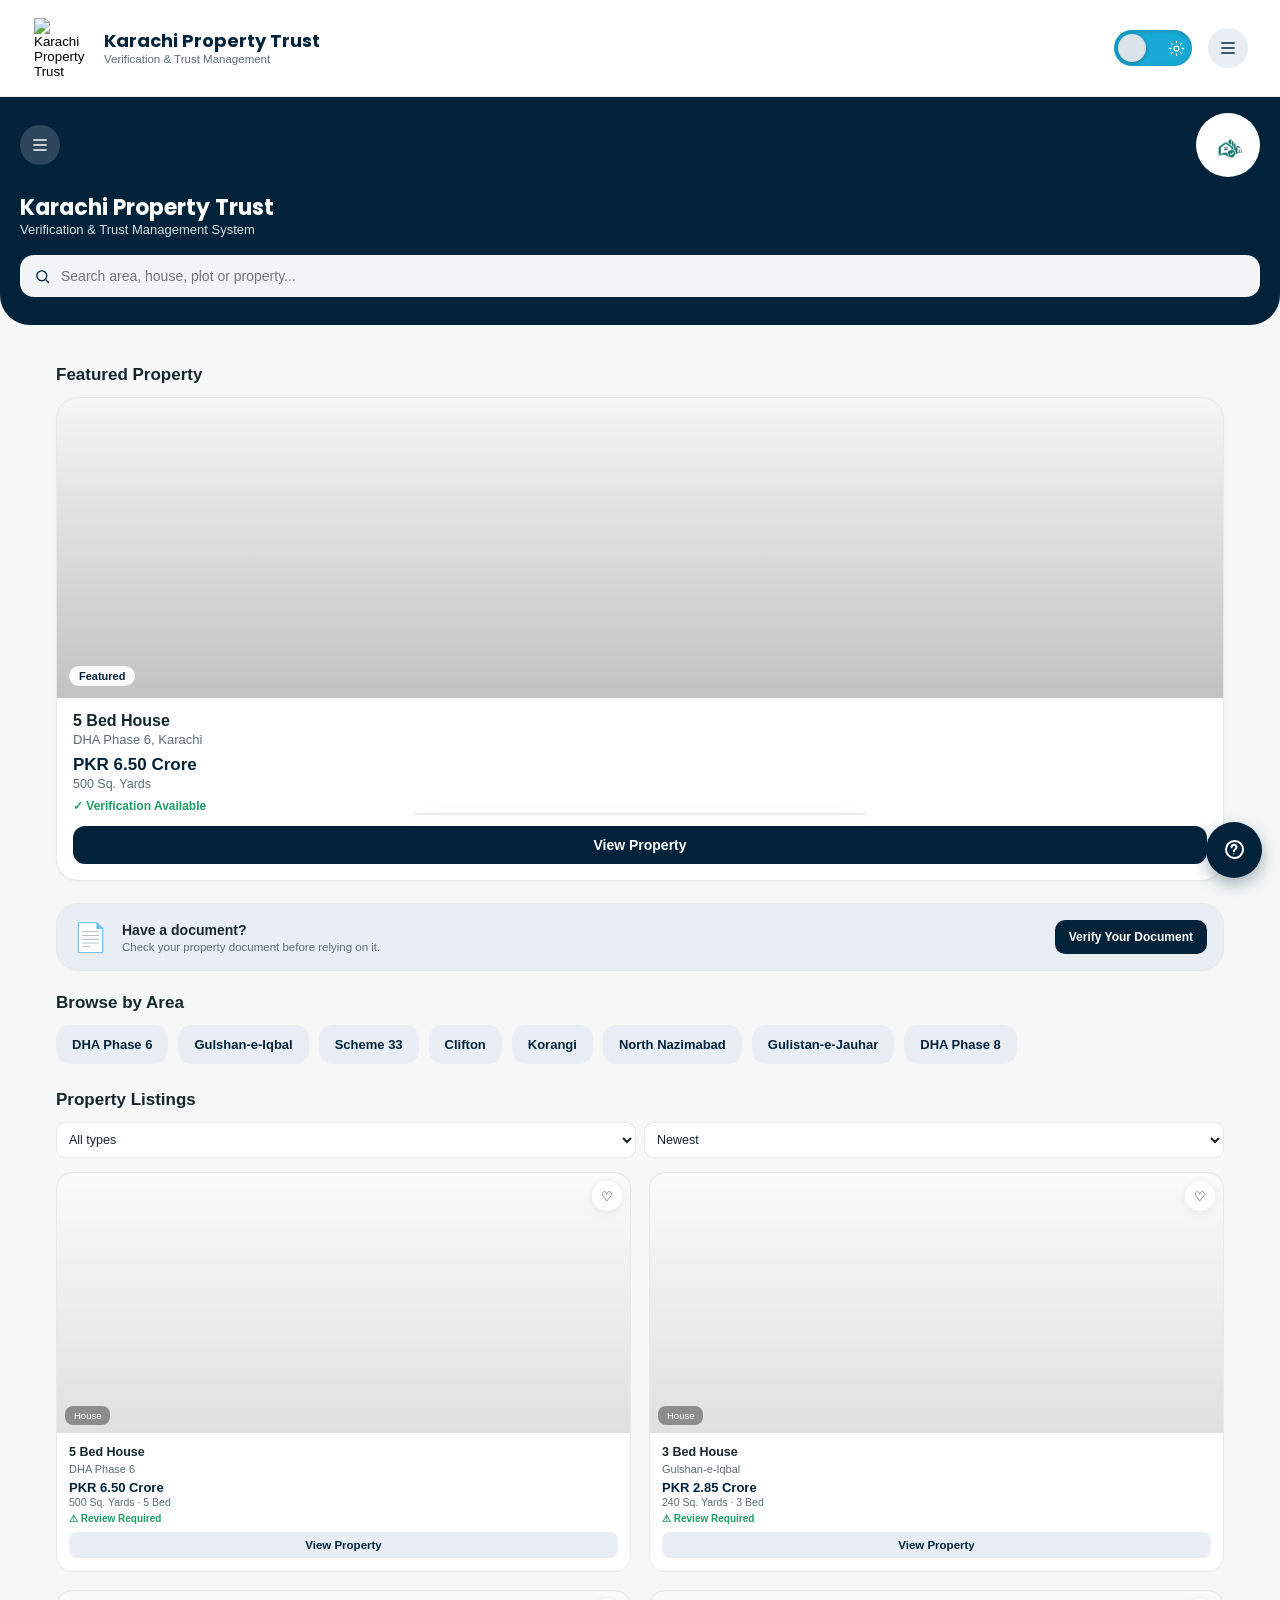
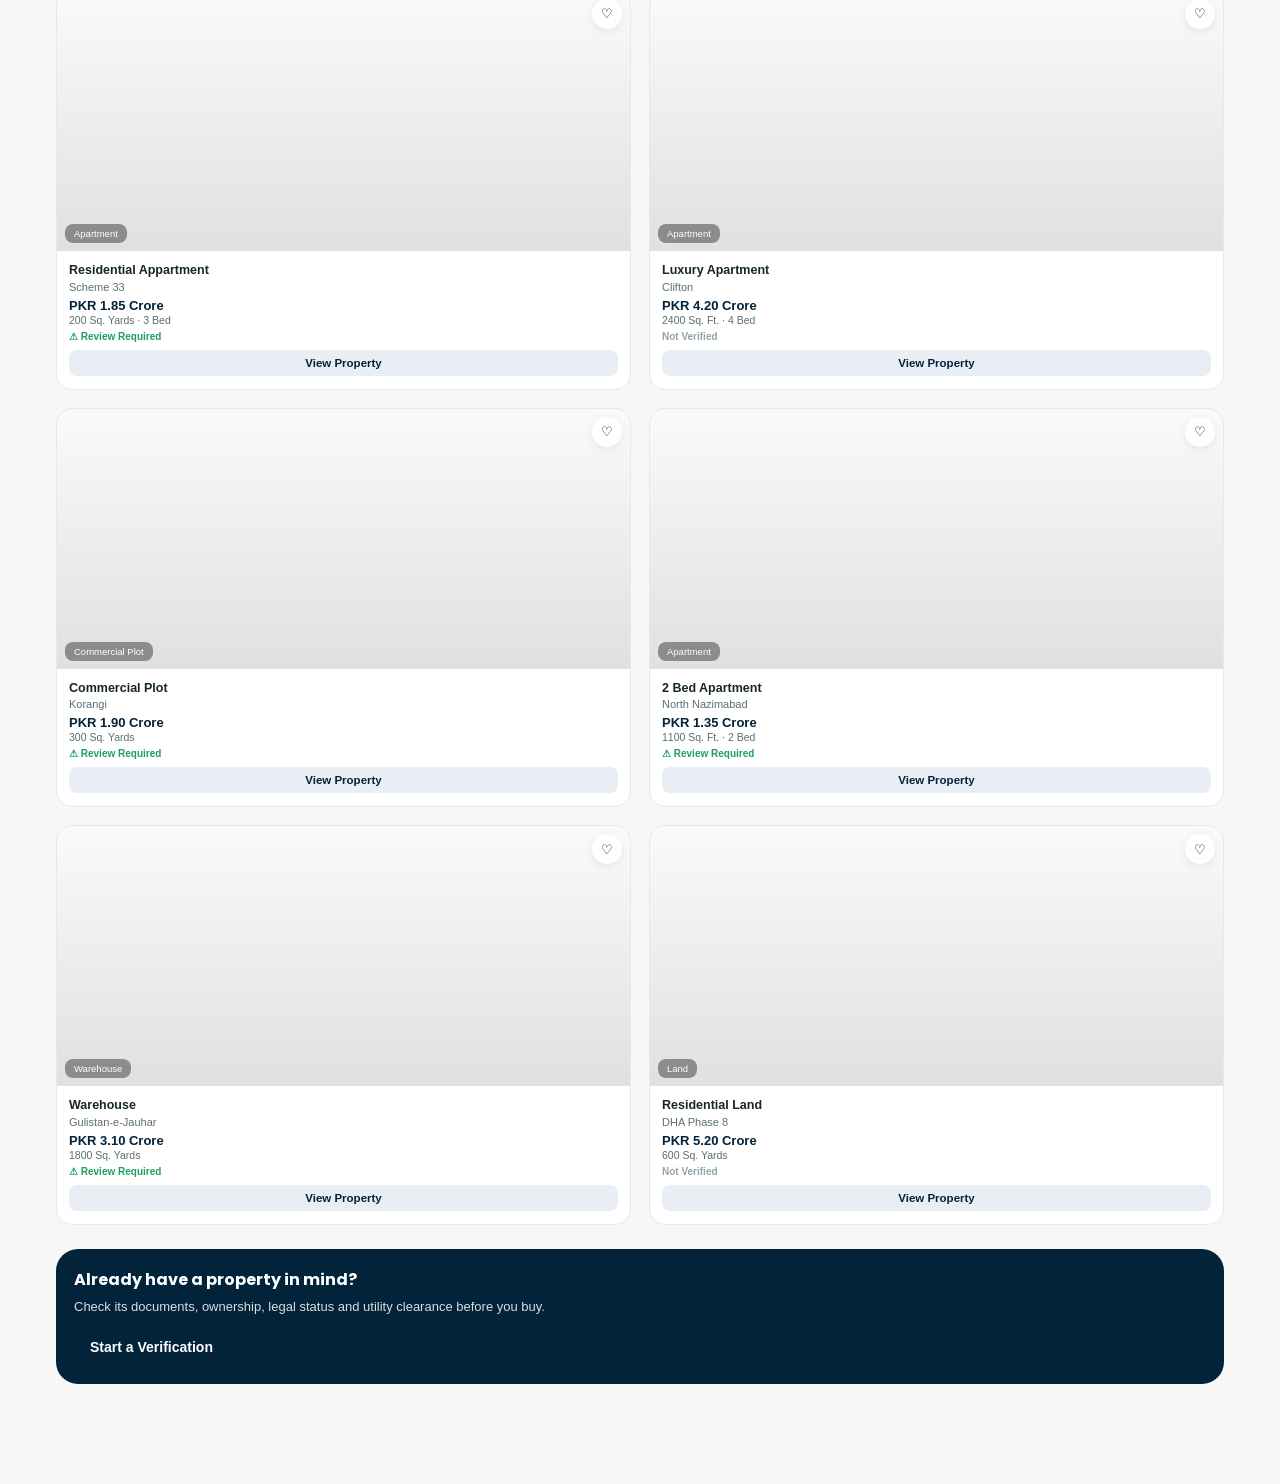
==== index.html @ 2881d8ea "fixed files" ====
<!DOCTYPE html>
<html lang="en">
<head>
<meta charset="UTF-8">
<meta name="viewport" content="width=device-width, initial-scale=1, viewport-fit=cover">
<title>Karachi Property Trust</title>
<link rel="preconnect" href="https://fonts.googleapis.com">
<link rel="preconnect" href="https://fonts.gstatic.com" crossorigin>
<link href="https://fonts.googleapis.com/css2?family=Poppins:wght@600;700;800&display=swap" rel="stylesheet">
<script>
  try {
    document.documentElement.dataset.theme = localStorage.getItem('kpt-theme') === 'dark' ? 'dark' : 'light';
  } catch (error) {
    document.documentElement.dataset.theme = 'light';
  }
</script>
<link rel="stylesheet" href="css/styles.css">
</head>
<body>
<nav class="topnav" id="topnav">
  <div class="topnav-inner">
    <button class="topnav-brand brand-logo-animated" onclick="nav('home')" aria-label="Karachi Property Trust home">
      <img class="topnav-icon" src="assets/logo-icon-trim.png" alt="Karachi Property Trust">
      <span class="topnav-text">
        <span class="topnav-name">Karachi Property Trust</span>
        <span class="topnav-tag">Verification &amp; Trust Management</span>
      </span>
    </button>
    <button class="theme-toggle" id="themeToggle" type="button" role="switch" aria-checked="false" aria-label="Switch to dark theme" title="Switch to dark theme" onclick="toggleTheme()">
      <span class="theme-toggle-track" aria-hidden="true">
        <svg class="theme-toggle-icon moon" viewBox="0 0 24 24"><path d="M20.3 15.1A8.5 8.5 0 0 1 8.9 3.7 8.6 8.6 0 1 0 20.3 15.1Z"/><path d="M16.8 3.2v2.2M15.7 4.3h2.2M20.3 7v1.6M19.5 7.8h1.6"/></svg>
        <svg class="theme-toggle-icon sun" viewBox="0 0 24 24"><circle cx="12" cy="12" r="3.5"/><path d="M12 2v2M12 20v2M4.93 4.93l1.42 1.42m11.3 11.3 1.42 1.42M2 12h2m16 0h2M4.93 19.07l1.42-1.42m11.3-11.3 1.42-1.42"/></svg>
        <span class="theme-toggle-thumb"></span>
      </span>
    </button>
    <button class="topnav-menu" onclick="openDrawer()" aria-label="Open menu">
      <svg width="20" height="20" viewBox="0 0 24 24" fill="none" stroke="currentColor" stroke-width="2"><path d="M4 6h16M4 12h16M4 18h16"/></svg>
    </button>
  </div>
</nav>
<div class="wrap" id="app"></div>

<div class="overlay-bg" id="overlayBg"></div>
<div class="drawer" id="drawer">
  <div class="drawer-head">
    <div class="drawer-head-row">
      <div>
        <div class="dname">Karachi Property Trust</div>
        <div class="dsub">Verification &amp; Trust Management</div>
      </div>
      <div class="drawer-logo" id="drawerLogo"><img src="assets/logo-icon-trim.png" alt="Karachi Property Trust"></div>
    </div>
  </div>
  <div class="drawer-nav" id="drawerNav"></div>
  <div class="drawer-foot">
    <button class="drawer-mission" onclick="openChat();closeDrawer();">💡 Learn how verification works</button>
  </div>
</div>

<button class="chat-fab" id="chatFab" onclick="openChat()" aria-label="Property Assistance">
  <svg width="24" height="24" viewBox="0 0 24 24" fill="none" stroke="currentColor" stroke-width="2" stroke-linecap="round" stroke-linejoin="round"><path d="M21 11.5a8.38 8.38 0 0 1-9 8.4A8.5 8.5 0 1 1 21 11.5Z"/><path d="M9.6 9.2a2.4 2.4 0 1 1 3.5 2.1c-.8.4-1.3 1-1.3 1.9"/><circle cx="11.8" cy="15.8" r=".6" fill="currentColor" stroke="none"/></svg>
</button>
<div class="chat-panel" id="chatPanel">
  <div class="chat-head">
    <div><h3>Property Assistance</h3><span>Ask about Karachi property prices, areas, and listings.</span></div>
    <button class="icon-btn" style="background:var(--teal-100);color:var(--teal-700)" onclick="closeChat()" aria-label="Close chat">✕</button>
  </div>
  <div class="chat-body" id="chatBody"></div>
</div>

<div class="promo" id="promo"></div>

<script src="https://cdn.jsdelivr.net/npm/tesseract.js@5/dist/tesseract.min.js"></script>
<script src="https://cdn.jsdelivr.net/npm/pdfjs-dist@3.11.174/build/pdf.min.js"></script>
<script src="js/extraction.js"></script>
<script src="js/owner_verification.js"></script>
<script src="js/app.js"></script>
</body>
</html>
---- css/styles.css ----
@property --brand-start{syntax:"<color>";inherits:true;initial-value:#03233b;}
@property --brand-end{syntax:"<color>";inherits:true;initial-value:#03233b;}
:root{
  --teal-900:#03233B; --teal-700:#03233B; --teal-600:#03233B; --teal-500:#03233B; --teal-100:#E8EEF3;
  --bg:#F5F8F7; --surface:#FFFFFF; --line:#E4EAE8; --text:#16262A; --sub:#5C6E70;
  --brand-text:#03233B; --brand-start:#03233b; --brand-end:#03233b; --accent-shadow:rgba(3,35,59,.35);
  --ok:#1F9D63; --warn:#D98E2B; --bad:#C24B3E; --mute:#94A3AC;
  --r-lg:22px; --r-md:16px; --r-sm:10px;
  color-scheme: light;
  transition:--brand-start .6s cubic-bezier(.22,1,.36,1),--brand-end .6s cubic-bezier(.22,1,.36,1);
}
:root[data-theme="dark"]{
  --bg:#0E1716; --surface:#16211F; --line:#26332F; --text:#EAF2EF; --sub:#9FB0AC;
  --teal-900:#0F2A3D; --teal-700:#12796B; --teal-600:#178A78; --teal-500:#1E9A82; --teal-100:#193531;
  --brand-text:#EAF2EF; --brand-start:var(--teal-700); --brand-end:var(--teal-500);
  --accent-shadow:rgba(18,121,107,.4);
  color-scheme: dark;
}
*{box-sizing:border-box;transition:background-color .6s cubic-bezier(.22,1,.36,1),color .6s cubic-bezier(.22,1,.36,1),border-color .6s cubic-bezier(.22,1,.36,1);}
html,body{margin:0;padding:0;}
html{scroll-padding-top:env(safe-area-inset-top,0px);}
body{
  background:var(--bg); color:var(--text);
  font-family:-apple-system,BlinkMacSystemFont,"Segoe UI",Roboto,Helvetica,Arial,sans-serif;
  padding-top:env(safe-area-inset-top,0px); padding-bottom:env(safe-area-inset-bottom,0px);
  min-height:100%;
}
h1,h2,h3,.brand{font-family:'Poppins',-apple-system,sans-serif;}
button{font-family:inherit; cursor:pointer;}
img,svg{max-width:100%;}
a{color:inherit;}
.wrap{max-width:1320px; margin:0 auto; position:relative; min-height:100vh; background:var(--bg);}

/* TOP NAVBAR */
.topnav{position:sticky;top:0;z-index:60;background:var(--surface);border-bottom:1px solid var(--line);}
.topnav-inner{max-width:1320px;margin:0 auto;padding:10px 16px;display:flex;align-items:center;gap:16px;}
.topnav-brand{display:flex;align-items:center;gap:10px;background:none;border:none;padding:6px 2px;cursor:pointer;text-align:left;}
.topnav-icon{width:44px;height:44px;object-fit:contain;flex-shrink:0;display:block;}
.topnav-text{display:flex;flex-direction:column;line-height:1.25;}
.topnav-name{font-family:'Poppins',-apple-system,sans-serif;font-weight:700;font-size:15px;color:var(--brand-text);}
.topnav-tag{font-size:10.5px;color:var(--sub);}
.topnav-inner>.theme-toggle{display:flex;margin-left:auto;padding:0;align-items:center;justify-content:center;background:transparent;border:0;flex-shrink:0;}
.topnav-inner>.theme-toggle:hover{background:transparent;color:var(--text);}
.theme-toggle-track{position:relative;display:block;width:78px;height:36px;border-radius:999px;background:#19a9d5;box-shadow:inset 0 1px 4px rgba(0,0,0,.2);transition:background .6s cubic-bezier(.22,1,.36,1);}
.theme-toggle-icon{position:absolute;width:17px;height:17px;top:9.5px;fill:none;stroke:#fff;stroke-width:1.8;stroke-linecap:round;stroke-linejoin:round;}
.theme-toggle-icon.moon{left:8px;}
.theme-toggle-icon.sun{right:7px;stroke:#fff4cf;}
.theme-toggle-thumb{position:absolute;left:4px;top:4px;width:28px;height:28px;border-radius:50%;background:#d9e2e8;box-shadow:0 1px 4px rgba(0,0,0,.3);transition:transform .6s cubic-bezier(.22,1,.36,1),background .6s cubic-bezier(.22,1,.36,1);}
:root[data-theme="dark"] .theme-toggle-track{background:#05070b;}
:root[data-theme="dark"] .theme-toggle-thumb{background:#aeb6bf;transform:translateX(42px);}
.theme-toggle:focus-visible{outline:2px solid var(--teal-700);outline-offset:3px;border-radius:999px;}
.topnav-menu{width:40px;height:40px;border-radius:50%;background:var(--teal-100);color:var(--teal-700);border:none;display:flex;align-items:center;justify-content:center;margin-left:0;flex-shrink:0;}

/* Logo entrance + hover micro-interaction */
.brand-logo-animated{animation:logoEntrance .6s cubic-bezier(0.16,1,0.3,1) both;transition:transform .35s cubic-bezier(0.16,1,0.3,1);transform-origin:center;}
.brand-logo-animated:hover{transform:translateY(-1px) scale(1.02);}
.brand-logo-animated .topnav-icon{transition:filter .35s cubic-bezier(0.16,1,0.3,1);}
.brand-logo-animated:hover .topnav-icon{filter:drop-shadow(0 2px 6px rgba(13,124,102,.22)) drop-shadow(0 6px 14px rgba(13,124,102,.14));}
@keyframes logoEntrance{from{opacity:0;transform:translateY(6px) scale(.98);}to{opacity:1;transform:translateY(0) scale(1);}}
@media (prefers-reduced-motion: reduce){
  *,*::before,*::after{transition-duration:.01ms!important;}
  .brand-logo-animated{animation:none;transition:none;}
  .brand-logo-animated:hover{transform:none;}
  .brand-logo-animated:hover .topnav-icon{filter:none;}
}

@media (min-width:640px){
  .topnav-icon{width:52px;height:52px;}
  .topnav-name{font-size:16.5px;}
  .topnav-tag{font-size:11px;}
}
@media (min-width:1024px){
  .topnav-inner{padding:12px 32px;}
  .topnav-icon{width:60px;height:60px;}
  .topnav-name{font-size:18px;}
  .topnav-tag{font-size:11.5px;}
  .grid{grid-template-columns:repeat(4,1fr);}
}
@media (min-width:1024px){
  .topnav-inner>.theme-toggle{margin-left:auto;}
}
@media (max-width:480px){
  .topnav-inner{gap:8px;padding-right:12px;padding-left:12px;}
  .topnav-brand{min-width:0;gap:6px;}
  .topnav-text{min-width:0;}
  .topnav-name,.topnav-tag{overflow:hidden;text-overflow:ellipsis;white-space:nowrap;}
  .theme-toggle-track{width:62px;height:32px;}
  .theme-toggle-icon{width:15px;height:15px;top:8.5px;}
  .theme-toggle-icon.moon{left:7px;}
  .theme-toggle-icon.sun{right:6px;}
  .theme-toggle-thumb{width:24px;height:24px;top:4px;left:4px;}
  :root[data-theme="dark"] .theme-toggle-thumb{transform:translateX(30px);}
}
@media (max-width:360px){
  .topnav-inner{gap:6px;padding-right:8px;padding-left:8px;}
  .topnav-brand{gap:4px;}
  .topnav-icon{width:38px;height:38px;}
  .topnav-tag{display:none;}
  .theme-toggle-track{width:54px;height:30px;}
  .theme-toggle-thumb{width:22px;height:22px;}
  :root[data-theme="dark"] .theme-toggle-thumb{transform:translateX(24px);}
  .topnav-menu{width:36px;height:36px;}
}
@media (min-width:640px) and (max-width:1023.98px){
  .grid{grid-template-columns:repeat(3,1fr);}
}

/* HEADER */
.header{
  background:linear-gradient(135deg,var(--brand-start),var(--brand-end));
  color:#fff; padding:16px 20px 28px; border-radius:0 0 30px 30px;
  padding-top:calc(16px + env(safe-area-inset-top,0px));
}
.header-top{display:flex; align-items:center; justify-content:space-between;}
.icon-btn{width:40px;height:40px;border-radius:50%;background:rgba(255,255,255,.16);border:none;display:flex;align-items:center;justify-content:center;color:#fff;}
.logo-badge{width:64px;height:64px;border-radius:50%;background:#fff;display:flex;align-items:center;justify-content:center;overflow:hidden;padding:6px;flex-shrink:0;}
.logo-badge img{width:100%;height:100%;object-fit:contain;}
.brand-block{margin-top:18px;}
.brand{font-size:22px;font-weight:700;line-height:1.15;}
.tagline{opacity:.85;font-size:13px;margin-top:2px;}
.search-bar{margin-top:18px;background:rgba(255,255,255,.95);border-radius:14px;display:flex;align-items:center;gap:8px;padding:12px 14px;}
.search-bar input{border:none;outline:none;background:transparent;flex:1;font-size:14px;color:var(--teal-900);}
.search-bar svg{color:var(--teal-700);flex-shrink:0;}

/* MAIN */
main{padding:18px 16px 100px;max-width:1200px;margin:0 auto;}
.section-title{font-size:17px;font-weight:700;margin:22px 0 12px;color:var(--text);}
.section-sub{font-size:12.5px;color:var(--sub);margin-top:-8px;margin-bottom:12px;}

/* Owner Verification System */
.owner-verification{max-width:1040px;}
.owner-lookup-panel,.owner-panel{background:var(--surface);border:1px solid var(--line);border-radius:12px;padding:16px;margin-bottom:12px;}
.owner-lookup-heading h2,.owner-panel-heading h2{font-size:15px;margin:0;color:var(--text);}
.owner-lookup-heading p{font-size:12px;color:var(--sub);margin:4px 0 0;}
.owner-lookup-form{display:grid;grid-template-columns:minmax(0,1fr) auto;gap:10px;align-items:end;margin-top:14px;}
.owner-lookup-form label,.owner-forecast-input label{display:block;font-size:12px;font-weight:700;color:var(--text);margin-bottom:5px;}
.owner-lookup-form input,.owner-forecast-input input{width:100%;min-height:42px;border:1px solid var(--line);border-radius:8px;padding:9px 11px;background:var(--bg);color:var(--text);font:inherit;}
.owner-lookup-form input:focus,.owner-forecast-input input:focus{outline:2px solid var(--teal-700);outline-offset:1px;}
.owner-lookup-form button:disabled{opacity:.55;cursor:wait;}
.owner-dataset-summary{margin-top:12px;font-size:12px;color:var(--sub);}
.owner-data-loaded{line-height:1.5;}
.owner-source-list{display:flex;flex-wrap:wrap;gap:6px;margin-top:8px;}
.owner-source-list span{padding:4px 8px;border-radius:6px;background:var(--teal-100);color:var(--teal-700);font-size:10.5px;}
.owner-source-list strong{margin-left:4px;}
.owner-data-error,.owner-lookup-error{padding:11px 12px;border:1px solid var(--bad);border-radius:8px;color:var(--bad);font-size:12.5px;margin-top:12px;}
.owner-results{display:grid;grid-template-columns:repeat(2,minmax(0,1fr));gap:12px;margin-top:14px;}
.owner-panel{margin:0;min-width:0;}
.owner-panel-heading{display:flex;justify-content:space-between;align-items:center;gap:10px;margin-bottom:13px;}
.owner-panel-heading>span{font-size:11px;color:var(--sub);overflow-wrap:anywhere;text-align:right;}
.owner-data-grid,.owner-status-grid{display:grid;grid-template-columns:repeat(2,minmax(0,1fr));gap:13px 16px;margin:0;}
.owner-data-field{min-width:0;}
.owner-data-field dt{font-size:10.5px;color:var(--sub);margin-bottom:3px;}
.owner-data-field dd{font-size:12.5px;font-weight:650;color:var(--text);margin:0;overflow-wrap:anywhere;}
.owner-forecast-panel{grid-column:1/-1;}
.owner-forecast-input{max-width:260px;}
.owner-forecast-output{min-height:68px;margin-top:12px;padding:12px;border-radius:8px;background:var(--bg);border:1px solid var(--line);}
.owner-forecast-value{font-size:23px;font-weight:800;color:var(--teal-700);}
.owner-forecast-range,.owner-forecast-meta,.owner-forecast-empty,.owner-forecast-error{font-size:12px;line-height:1.5;color:var(--sub);}
.owner-forecast-meta{margin-top:5px;}
.owner-forecast-error{color:var(--bad);}
.owner-disclaimer{font-size:11px;line-height:1.5;color:var(--sub);margin:12px 0 0;}
.owner-page-disclaimer{margin:12px 2px 0;}
@media(max-width:700px){
  .owner-results{grid-template-columns:1fr;}
  .owner-forecast-panel{grid-column:auto;}
}
@media(max-width:480px){
  .owner-lookup-form{grid-template-columns:1fr;}
  .owner-lookup-form button{width:100%;}
  .owner-data-grid,.owner-status-grid{grid-template-columns:1fr 1fr;gap:12px;}
}

/* Featured */
.featured{background:var(--surface);border:1px solid var(--line);border-radius:var(--r-lg);overflow:hidden;box-shadow:0 1px 2px rgba(0,0,0,.04);}
.fplaceholder{height:300px;background:linear-gradient(135deg,var(--brand-start),var(--brand-end));position:relative;display:flex;align-items:flex-end;padding:12px;}
.fplaceholder .tag{background:rgba(255,255,255,.92);color:var(--teal-700);font-size:11px;font-weight:700;padding:4px 10px;border-radius:20px;}
.featured-body{padding:14px 16px 16px;}
.ftitle{font-weight:700;font-size:16px;}
.floc{color:var(--sub);font-size:13px;margin-top:2px;}
.fprice{font-weight:700;color:var(--teal-700);font-size:17px;margin-top:8px;}
.fmeta{font-size:12.5px;color:var(--sub);margin-top:2px;}
.verif-pill{display:inline-flex;align-items:center;gap:5px;color:var(--ok);font-size:12px;font-weight:600;margin-top:8px;}
.btn{border:none ;border-radius:12px;padding:11px 16px;font-size:14px;font-weight:600;}
.btn-primary{background:var(--teal-700);color:#fff;}
.btn-outline{background:transparent;border:1.5px solid var(--teal-700);color:var(--teal-700);}
.btn-block{width:100%;display:block;text-align:center;margin-top:12px;}

/* Areas */
.areas{display:flex;gap:10px;overflow-x:auto;padding-bottom:4px;-webkit-overflow-scrolling:touch;}
.areas::-webkit-scrollbar{display:none;}
.area-chip{flex-shrink:0;background:var(--teal-100);color:var(--teal-700);border:none;border-radius:14px;padding:12px 16px;font-size:13px;font-weight:600;white-space:nowrap;}
.area-chip.active{background:var(--teal-700);color:#fff;}

/* filters row */
.filters-row{display:flex;gap:8px;margin-bottom:14px;}
.filters-row select{flex:1;border:1px solid var(--line);background:var(--surface);color:var(--text);border-radius:10px;padding:9px 8px;font-size:12.5px;}

/* Property card grid */
.grid{display:grid;grid-template-columns:repeat(2,minmax(0,1fr));gap:18px;max-width:1200px;margin:0 auto;}
.pcard{background:var(--surface);border:1px solid var(--line);border-radius:var(--r-md);overflow:hidden;}
.pcard .thumb{height:260px;background:linear-gradient(135deg,var(--brand-start),var(--brand-end));position:relative;background-size:cover;background-position:center center;background-repeat:no-repeat;}
.pcard .thumb .fav{position:absolute;top:8px;right:8px;width:30px;height:30px;border-radius:50%;background:rgba(255,255,255,.88);display:flex;align-items:center;justify-content:center;border:none;box-shadow:0 2px 8px rgba(0,0,0,.08);}
.pcard .thumb .type-tag{position:absolute;bottom:8px;left:8px;background:rgba(0,0,0,.38);color:#fff;font-size:9.5px;padding:4px 9px;border-radius:8px;}
.pcard .body{padding:12px 12px 13px;}
.pcard .title{font-size:12.5px;font-weight:700;line-height:1.25;}
.pcard .loc{font-size:11px;color:var(--sub);margin-top:2px;}
.pcard .price{font-size:13px;font-weight:700;color:var(--teal-700);margin-top:5px;}
.pcard .size{font-size:10.5px;color:var(--sub);margin-top:1px;}
.pcard .vrow{display:flex;align-items:center;gap:3px;font-size:10px;color:var(--ok);font-weight:600;margin-top:5px;}
.pcard .vrow.mute{color:var(--mute);}
.pcard button.viewbtn{margin-top:8px;width:100%;background:var(--teal-100);color:var(--teal-700);border:none;border-radius:8px;padding:7px;font-size:11.5px;font-weight:700;}

@media (max-width: 900px){
  .pcard .thumb{height:220px;}
}

@media (max-width: 640px){
  .grid{grid-template-columns:1fr;}
  .pcard .thumb{height:180px;}
}

/* CTA banner */
.cta{background:var(--teal-900);color:#fff;border-radius:var(--r-lg);padding:18px;margin-top:24px;}
.cta h3{margin:0 0 6px;font-size:16px;}
.cta p{margin:0 0 12px;font-size:13px;opacity:.85;line-height:1.4;}
.cta .btn-primary{background:var(--teal-500);}

/* Empty */
.empty{text-align:center;padding:30px 10px;color:var(--sub);font-size:13.5px;}

/* Drawer */
.overlay-bg{position:fixed;inset:0;background:rgba(6,20,18,.45);opacity:0;pointer-events:none;transition:opacity .2s;z-index:40;}
.overlay-bg.show{opacity:1;pointer-events:auto;}
.drawer{position:fixed;top:0;left:0;bottom:0;width:78%;max-width:300px;background:var(--surface);z-index:50;transform:translateX(-105%);transition:transform .25s ease;display:flex;flex-direction:column;}
.drawer.open{transform:translateX(0);}
.drawer-head{background:linear-gradient(135deg,var(--brand-start),var(--brand-end));color:#fff;padding:calc(22px + env(safe-area-inset-top,0px)) 20px 22px;border-radius:0 0 26px 0;}
.drawer-head-row{display:flex;align-items:flex-start;justify-content:space-between;gap:10px;}
.drawer-logo{width:64px;height:64px;border-radius:50%;background:#fff;display:flex;align-items:center;justify-content:center;padding:7px;flex-shrink:0;}
.drawer-logo img{width:100%;height:100%;object-fit:contain;}
.drawer-head .dname{font-weight:700;font-size:18px;}
.drawer-head .dsub{font-size:12px;opacity:.85;margin-top:3px;}
.drawer-nav{flex:1;overflow-y:auto;padding:10px 12px;}
.drawer-item{display:flex;align-items:center;gap:14px;padding:13px 10px;border-radius:12px;border:none;background:none;width:100%;text-align:left;font-size:14.5px;font-weight:600;color:var(--text);}
.drawer-item .di-icon{width:36px;height:36px;border-radius:10px;background:var(--teal-100);color:var(--teal-700);display:flex;align-items:center;justify-content:center;flex-shrink:0;}
.drawer-item .chev{margin-left:auto;color:var(--mute);}
.drawer-foot{padding:14px;}
.drawer-mission{width:100%;background:var(--teal-100);color:var(--teal-700);border:none;border-radius:14px;padding:13px;font-weight:700;font-size:13.5px;display:flex;align-items:center;justify-content:center;gap:8px;}

/* Chat bubble + panel */
.chat-fab{position:fixed;right:18px;bottom:calc(22px + env(safe-area-inset-bottom,0px));width:56px;height:56px;border-radius:50%;background:var(--teal-700);color:#fff;border:none;display:flex;align-items:center;justify-content:center;box-shadow:0 6px 16px var(--accent-shadow);z-index:45;}
.chat-panel{position:fixed;left:auto;right:clamp(16px,3.5vw,48px);bottom:clamp(16px,9vh,70px);width:min(412px,calc(100vw - 32px));height:min(568px,calc(100dvh - 32px));margin:0;background:var(--surface);border:1px solid var(--line);border-radius:24px;z-index:55;transform:translateY(14px);opacity:0;visibility:hidden;pointer-events:none;transition:transform .25s ease,opacity .25s ease,visibility .25s;display:flex;flex-direction:column;box-shadow:0 12px 36px rgba(0,0,0,.2);}
.chat-panel.open{transform:translateY(0);opacity:1;visibility:visible;pointer-events:auto;}
.chat-head{position:relative;display:flex;flex-direction:column;align-items:center;justify-content:center;flex:0 0 auto;min-height:166px;padding:88px 42px 14px;text-align:center;border-bottom:0;}
.chat-head::before{content:"";position:absolute;top:13px;left:50%;width:66px;height:66px;transform:translateX(-50%);border-radius:50%;background-color:var(--teal-100);background-image:url('../assets/logo-icon-trim.png');background-position:center;background-repeat:no-repeat;background-size:contain;box-shadow:0 2px 12px var(--accent-shadow);}
.chat-head h3{margin:0;font-size:19px;}
.chat-head span{font-size:12px;line-height:1.45;color:var(--sub);}
.chat-head .icon-btn{position:absolute;top:10px;right:10px;}
.chat-body{display:flex;flex:1;flex-direction:column;min-height:0;overflow-y:auto;padding:8px 16px calc(16px + env(safe-area-inset-bottom,0px));}
.chat-today{display:flex;align-items:center;gap:10px;margin:0 0 12px;color:var(--sub);font-size:11px;justify-content:center;}
.chat-today::before,.chat-today::after{content:"";height:1px;flex:1;background:var(--line);}
.chat-cats{display:flex;gap:8px;overflow-x:auto;padding-bottom:10px;}
.chat-cat{flex-shrink:0;background:var(--teal-100);color:var(--teal-700);border:none;border-radius:20px;padding:7px 13px;font-size:11.5px;font-weight:600;white-space:nowrap;}
.chat-cat.active{background:var(--teal-700);color:#fff;}
.qa-item{border:1px solid var(--line);border-radius:12px;padding:12px 14px;margin-bottom:9px;}
.qa-item .q{font-weight:700;font-size:13.5px;display:flex;justify-content:space-between;align-items:center;}
.qa-item .a{font-size:12.8px;color:var(--sub);margin-top:7px;line-height:1.5;display:none;}
.qa-item.open .a{display:block;}
.qa-actions{display:flex;gap:8px;margin-top:10px;flex-wrap:wrap;}
.qa-actions button{background:var(--teal-700);color:#fff;border:none;border-radius:8px;padding:6px 10px;font-size:11px;font-weight:600;}
.assistant-thread{display:flex;flex-direction:column;gap:10px;}
.chat-message{max-width:88%;}
.chat-message.user{align-self:flex-end;}
.chat-typing{align-self:flex-start;width:max-content;max-width:88%;}
.chat-message-bubble{white-space:pre-wrap;overflow-wrap:anywhere;background:var(--surface);border:1px solid var(--line);border-radius:14px 14px 14px 4px;padding:10px 12px;font-size:13px;line-height:1.5;color:var(--text);}
.chat-message.user .chat-message-bubble{background:var(--teal-700);border-color:var(--teal-700);color:#fff;border-radius:14px 14px 4px 14px;}
.chat-message.error .chat-message-bubble{color:#a83232;border-color:#e8bcbc;}
.chat-message-meta{font-size:10px;color:var(--sub);margin:4px 3px 0;}
.chat-typing .chat-message-bubble{display:flex;align-items:center;gap:5px;width:max-content;min-height:40px;}
.chat-typing-dot{width:6px;height:6px;border-radius:50%;background:var(--sub);animation:chatTypingDot 1s ease-in-out infinite;}
.chat-typing-dot:nth-child(2){animation-delay:.15s;}
.chat-typing-dot:nth-child(3){animation-delay:.3s;}
@keyframes chatTypingDot{0%,60%,100%{opacity:.35;transform:translateY(0);}30%{opacity:1;transform:translateY(-4px);}}
@media(prefers-reduced-motion:reduce){.chat-typing-dot{animation:none;opacity:.65;}}
.assistant-starters{display:flex;flex-wrap:wrap;gap:7px;margin:12px 0;}
.assistant-starter{background:var(--teal-100);color:var(--teal-700);border:1px solid var(--line);border-radius:16px;padding:7px 10px;font-size:11px;text-align:left;}
.assistant-compose{position:sticky;bottom:0;display:flex;gap:8px;margin-top:auto;padding:10px 0 2px;background:var(--surface);}
.assistant-input{min-width:0;flex:1;background:var(--surface);color:var(--text);border:1px solid var(--line);border-radius:20px;padding:10px 13px;font:inherit;font-size:13px;}
.assistant-send{background:var(--teal-700);color:#fff;border:0;border-radius:20px;padding:0 15px;font-size:12px;font-weight:700;}
.assistant-send:disabled{opacity:.48;}
@media(max-width:480px){
  .chat-panel{left:0;right:0;bottom:0;width:auto;height:min(78dvh,720px);border-radius:22px 22px 0 0;transform:translateY(105%);}
  .chat-panel.open{transform:translateY(0);}
  .chat-head{min-height:156px;padding-top:82px;}
}

/* Detail view */
.hero{height:200px;background:linear-gradient(135deg,var(--brand-start),var(--brand-end));background-size:cover;background-position:center;background-repeat:no-repeat;border-radius:0 0 26px 26px;position:relative;}
.hero .backbtn,.hero .favbtn{position:absolute;top:calc(16px + env(safe-area-inset-top,0px));width:38px;height:38px;border-radius:50%;background:rgba(255,255,255,.85);border:none;display:flex;align-items:center;justify-content:center;color:var(--teal-900);}
.hero .backbtn{left:16px;}
.hero .favbtn{right:16px;}
.detail-card{background:var(--surface);margin:-30px 16px 0;border-radius:var(--r-lg);padding:18px;position:relative;box-shadow:0 1px 3px rgba(0,0,0,.06);}
.d-title{font-size:19px;font-weight:700;}
.d-loc{color:var(--sub);font-size:13.5px;margin-top:3px;}
.d-price{font-size:22px;font-weight:800;color:var(--teal-700);margin-top:10px;}
.d-stats{display:flex;gap:16px;margin-top:12px;flex-wrap:wrap;}
.d-stat{font-size:12.5px;color:var(--sub);display:flex;align-items:center;gap:6px;}
.info-grid{display:grid;grid-template-columns:1fr 1fr;gap:10px 14px;margin-top:6px;}
.info-grid div span{display:block;}
.info-grid .lbl{font-size:11px;color:var(--sub);}
.info-grid .val{font-size:13px;font-weight:600;margin-top:2px;}
.owner-card{display:flex;align-items:center;gap:12px;background:var(--teal-100);border-radius:14px;padding:13px;margin-top:14px;}
.owner-avatar{width:42px;height:42px;border-radius:50%;background:var(--teal-700);color:#fff;display:flex;align-items:center;justify-content:center;font-weight:700;flex-shrink:0;}
.owner-name{font-weight:700;font-size:13.5px;}
.owner-role{font-size:11.5px;color:var(--sub);}
details.desc{margin-top:14px;}
details.desc summary{font-weight:700;font-size:14px;cursor:pointer;list-style:none;}
details.desc summary::-webkit-details-marker{display:none;}
details.desc p,details.desc ul{font-size:13px;color:var(--sub);line-height:1.55;margin-top:8px;}
.action-row{display:grid;grid-template-columns:1fr 1fr;gap:10px;margin-top:18px;}
.verify-cta-btn{grid-column:1/3;background:var(--teal-700);color:#fff;border:none;border-radius:12px;padding:13px;font-weight:700;font-size:14px;display:flex;align-items:center;justify-content:center;gap:8px;}

/* Verify view */
.vprop{background:var(--surface);border:1px solid var(--line);border-radius:16px;padding:12px;display:flex;gap:12px;align-items:center;}
.vprop .thumb{width:60px;height:60px;border-radius:12px;background:linear-gradient(135deg,var(--brand-start),var(--brand-end));flex-shrink:0;}
.vprop .t{font-weight:700;font-size:13.5px;}
.vprop .l{font-size:11.5px;color:var(--sub);margin-top:2px;}
.progress-track{height:6px;background:var(--line);border-radius:6px;margin:16px 0 4px;overflow:hidden;}
.progress-fill{height:100%;background:var(--teal-700);border-radius:6px;}
.progress-label{font-size:11.5px;color:var(--sub);margin-bottom:8px;}
.vcat{background:var(--surface);border:1px solid var(--line);border-radius:14px;padding:14px;margin-bottom:10px;}
.vcat-head{display:flex;justify-content:space-between;align-items:center;}
.vcat-title{font-weight:700;font-size:14px;display:flex;align-items:center;gap:9px;}
.status-badge{display:inline-flex;align-items:center;gap:5px;font-size:11px;font-weight:700;padding:4px 9px;border-radius:20px;}
.status-verified{background:#E4F6EC;color:var(--ok);}
.status-review{background:#FBF0DE;color:var(--warn);}
.status-issue{background:#FBE7E4;color:var(--bad);}
.status-unchecked{background:#EEF1F2;color:var(--mute);}
.vcat-note{font-size:12.5px;color:var(--sub);margin-top:9px;line-height:1.5;}
.vcat-btn{margin-top:10px;background:var(--teal-100);color:var(--teal-700);border:none;border-radius:8px;padding:8px 12px;font-size:12px;font-weight:700;}

/* Verification category rows (accordion) */
.vitem{background:var(--surface);border:1px solid var(--line);border-radius:14px;margin-bottom:10px;overflow:hidden;}
.vitem-row{display:flex;align-items:center;gap:12px;padding:14px;cursor:pointer;}
.vitem-icon{width:42px;height:42px;border-radius:12px;background:var(--teal-100);display:flex;align-items:center;justify-content:center;font-size:18px;flex-shrink:0;}
.vitem-main{flex:1;min-width:0;}
.vitem-title{font-weight:700;font-size:14px;}
.vitem-status{font-size:11.5px;font-weight:600;margin-top:2px;}
.vitem-status.verified{color:var(--ok);} .vitem-status.review{color:var(--warn);} .vitem-status.issue{color:var(--bad);} .vitem-status.unchecked{color:var(--mute);}
.vitem-chev{color:var(--mute);flex-shrink:0;transition:transform .2s;font-size:18px;}
.vitem.open .vitem-chev{transform:rotate(90deg);}
.vitem-panel{max-height:0;overflow:hidden;transition:max-height .25s ease;padding:0 14px;}
.vitem.open .vitem-panel{max-height:900px;padding:0 14px 16px;}

/* Manual entry form */
.mini-form label{font-size:11px;color:var(--sub);display:block;margin:9px 0 4px;}
.mini-form input{width:100%;border:1px solid var(--line);border-radius:8px;padding:9px 10px;font-size:13px;background:var(--bg);color:var(--text);}
.mini-form .save-row{display:flex;align-items:center;gap:10px;margin-top:10px;}
.mini-form .saved-msg{display:none;font-size:11.5px;color:var(--ok);font-weight:700;}

/* Document upload / authenticity check */
.upload-box{border:1.5px dashed var(--line);border-radius:12px;padding:14px;margin-top:16px;}
.upload-box input[type=file]{display:none;}
.upload-box label.upload-btn{display:inline-flex;align-items:center;gap:6px;background:var(--teal-700);color:#fff;border-radius:9px;padding:9px 15px;font-size:12.5px;font-weight:700;cursor:pointer;}
.upload-filename{font-size:11.5px;color:var(--sub);margin-top:8px;}
.auth-result{display:none;margin-top:12px;border:1px solid var(--line);border-radius:12px;padding:12px;background:var(--teal-100);}
.auth-result.show{display:block;}
.auth-result .arow{display:flex;justify-content:space-between;font-size:12px;padding:3px 0;}
.auth-note{font-size:11px;color:var(--sub);margin-top:8px;line-height:1.5;}

/* Risk stat boxes */
.stat-row{display:flex;gap:10px;}
.stat-box{flex:1;background:var(--surface);border:1px solid var(--line);border-radius:12px;padding:12px 6px;text-align:center;}
.stat-num{font-size:21px;font-weight:800;}
.stat-lbl{font-size:10px;color:var(--sub);margin-top:2px;}
.processing{font-size:12px;color:var(--teal-700);margin-top:8px;display:none;align-items:center;gap:6px;}
.processing.show{display:flex;}
.spin{width:13px;height:13px;border:2px solid var(--teal-100);border-top-color:var(--teal-700);border-radius:50%;animation:spin .7s linear infinite;}
@keyframes spin{to{transform:rotate(360deg);}}

/* Report */
.report-block{background:var(--surface);border:1px solid var(--line);border-radius:14px;padding:15px;margin-bottom:10px;}
.report-block h4{margin:0 0 8px;font-size:13.5px;}
.report-row{display:flex;justify-content:space-between;font-size:12.5px;padding:5px 0;border-bottom:1px dashed var(--line);}
.report-row:last-child{border-bottom:none;}
.disclaimer{font-size:11.5px;color:var(--sub);background:var(--teal-100);border-radius:10px;padding:11px;line-height:1.5;margin-top:6px;}

/* Promo popup */
.promo{position:fixed;left:14px;right:14px;bottom:calc(88px + env(safe-area-inset-bottom,0px));max-width:452px;margin:0 auto;background:var(--surface);border-radius:18px;box-shadow:0 10px 28px rgba(0,0,0,.18);z-index:42;transform:translateY(140%);opacity:1;transition:transform .4s ease,opacity .4s ease;overflow:hidden;border:1px solid var(--line);}
.promo.show{transform:translateY(0);opacity:1;}
.promo.hidden{opacity:0;transform:translateY(100%);pointer-events:none;}
.promo-inner{display:flex;gap:0;}
.promo-thumb{width:88px;height:88px;flex-shrink:0;background:linear-gradient(135deg,var(--brand-start),var(--brand-end));position:relative;}
.promo-thumb .badge{position:absolute;top:5px;left:5px;background:#fff;color:var(--bad);font-size:8.5px;font-weight:800;padding:2px 6px;border-radius:6px;}
.promo-body{padding:9px 10px;flex:1;position:relative;}
.promo-close{position:absolute;top:6px;right:8px;background:none;border:none;color:var(--sub);font-size:15px;}
.promo-body .pt{font-size:12px;font-weight:700;padding-right:16px;}
.promo-body .pl{font-size:10.5px;color:var(--sub);margin-top:1px;}
.promo-body .pp{font-size:12.5px;font-weight:700;color:var(--teal-700);margin-top:3px;}
.promo-body button{margin-top:5px;background:var(--teal-700);color:#fff;border:none;border-radius:7px;padding:5px 10px;font-size:10.5px;font-weight:700;}
.good-deal{color:var(--ok);font-size:10px;font-weight:700;}

/* Verify Your Document: home banner */
.doc-banner{display:flex;align-items:center;gap:14px;background:var(--teal-100);border:1px solid var(--line);border-radius:var(--r-lg);padding:16px;margin-top:22px;}
.doc-banner .icon{font-size:28px;flex-shrink:0;}
.doc-banner .txt{flex:1;min-width:0;}
.doc-banner .txt h4{margin:0 0 3px;font-size:14px;}
.doc-banner .txt p{margin:0;font-size:11.5px;color:var(--sub);}
.doc-banner button{flex-shrink:0;background:var(--teal-700);color:#fff;border:none;border-radius:10px;padding:10px 14px;font-size:12px;font-weight:700;}

/* Verify Your Document: landing options */
.doc-options{display:grid;grid-template-columns:1fr;gap:14px;margin-top:6px;}
@media (min-width:640px){.doc-options{grid-template-columns:repeat(auto-fit,minmax(230px,1fr));}}
.doc-option-card{background:var(--surface);border:1px solid var(--line);border-radius:var(--r-lg);padding:22px 18px;text-align:center;cursor:pointer;transition:border-color .15s;}
.doc-option-card:hover{border-color:var(--teal-500);}
.doc-option-icon{font-size:34px;margin-bottom:10px;}
.doc-option-card h3{margin:0 0 6px;font-size:16px;}
.doc-option-card p{margin:0 0 14px;font-size:12.5px;color:var(--sub);line-height:1.5;}

/* Verify Your Document: type selection */
.doctype-grid{display:grid;grid-template-columns:1fr 1fr;gap:10px;margin-top:10px;}
.doctype-chip{background:var(--surface);border:1.5px solid var(--line);border-radius:12px;padding:13px 10px;font-size:12.5px;font-weight:600;text-align:center;color:var(--text);}
.doctype-chip:hover{border-color:var(--teal-500);}

/* Verify Your Document: upload */
.dropzone{border:1.5px dashed var(--line);border-radius:var(--r-md);padding:26px 16px;text-align:center;margin-top:14px;}
.dropzone input[type=file]{display:none;}
.dropzone-actions{display:flex;gap:10px;justify-content:center;flex-wrap:wrap;margin-top:14px;}
.dropzone label.upload-btn{display:inline-flex;align-items:center;gap:6px;background:var(--teal-700);color:#fff;border-radius:9px;padding:10px 16px;font-size:12.5px;font-weight:700;cursor:pointer;}
.dropzone label.upload-btn.cam{background:var(--teal-100);color:var(--teal-700);}
.file-chip{display:flex;align-items:center;gap:10px;background:var(--teal-100);border-radius:12px;padding:10px 12px;margin-top:12px;}
.file-chip .fi{flex:1;min-width:0;}
.file-chip .fn{font-weight:700;font-size:12.5px;white-space:nowrap;overflow:hidden;text-overflow:ellipsis;}
.file-chip .fs{font-size:11px;color:var(--sub);}
.file-chip button{background:none;border:none;color:var(--bad);font-size:12px;font-weight:700;flex-shrink:0;}
.doc-preview-img{display:block;max-width:100%;max-height:320px;object-fit:contain;border-radius:12px;margin-top:12px;border:1px solid var(--line);background:var(--bg);}

/* Verify Your Document: mini-form extras (select/textarea to match existing input style) */
.mini-form select{width:100%;border:1px solid var(--line);border-radius:8px;padding:9px 10px;font-size:13px;background:var(--bg);color:var(--text);}
.mini-form textarea{width:100%;border:1px solid var(--line);border-radius:8px;padding:9px 10px;font-size:13px;background:var(--bg);color:var(--text);font-family:inherit;resize:vertical;min-height:64px;}

/* Verify Your Document: analysis progress */
.proc-list{list-style:none;padding:0;margin:18px 0;}
.proc-list li{display:flex;align-items:center;gap:10px;padding:10px 0;font-size:13px;color:var(--sub);border-bottom:1px dashed var(--line);}
.proc-list li:last-child{border-bottom:none;}
.proc-list li .dot{width:20px;height:20px;border-radius:50%;background:var(--teal-100);display:flex;align-items:center;justify-content:center;font-size:11px;color:var(--teal-700);flex-shrink:0;}
.proc-list li.done{color:var(--text);font-weight:600;}
.proc-list li.done .dot{background:var(--teal-700);color:#fff;}

/* Verify Your Document: result */
.assess-banner{border-radius:var(--r-lg);padding:22px 18px;text-align:center;margin-top:16px;}
.assess-ok{background:#E4F6EC;} .assess-bad{background:#FBE7E4;} .assess-warn{background:#FBF0DE;} .assess-mute{background:#EEF1F2;}
.assess-icon{font-size:30px;}
.assess-title{font-weight:800;font-size:17px;margin-top:6px;}
.assess-sub{font-size:12px;color:var(--sub);margin-top:6px;line-height:1.5;max-width:340px;margin-left:auto;margin-right:auto;}
.check-item{display:flex;gap:8px;font-size:12.5px;padding:6px 0;align-items:flex-start;line-height:1.45;}
.check-item .mark{flex-shrink:0;}

/* Verify Your Document: real OCR progress */
.ocr-progress-wrap{padding:30px 6px;text-align:center;}
.ocr-progress-label{font-size:13.5px;font-weight:700;color:var(--text);margin-bottom:14px;}
.ocr-progress-track{width:100%;height:10px;border-radius:999px;background:var(--teal-100);overflow:hidden;}
.ocr-progress-bar{height:100%;background:var(--teal-700);border-radius:999px;transition:width .25s ease;}

/* Verify Your Document: mandatory NOT VERIFIED popup */
.modal-overlay{position:fixed;inset:0;background:rgba(15,23,26,.55);display:flex;align-items:center;justify-content:center;padding:20px;z-index:200;}
.modal-card{background:#fff;border-radius:var(--r-lg);padding:26px 22px;max-width:380px;width:100%;text-align:center;box-shadow:0 20px 60px rgba(0,0,0,.25);}
.modal-icon{font-size:32px;}
.modal-title{font-weight:800;font-size:16.5px;margin-top:8px;}
.modal-body{font-size:12.5px;color:var(--sub);margin-top:10px;line-height:1.55;text-align:left;}
.modal-body p{margin:0 0 8px;}
.modal-actions{display:flex;flex-direction:column;gap:8px;margin-top:16px;}
.modal-actions .btn{margin-top:0;}

/* Verify Your Document: camera capture */
.cam-wrap{position:relative;width:100%;aspect-ratio:3/4;max-height:70vh;background:#000;border-radius:var(--r-lg);overflow:hidden;margin-top:6px;}
.cam-wrap video{width:100%;height:100%;object-fit:cover;display:block;}
.cam-overlay{position:absolute;inset:0;display:flex;align-items:center;justify-content:center;pointer-events:none;background:radial-gradient(ellipse at center, rgba(0,0,0,0) 0%, rgba(0,0,0,0) 55%, rgba(0,0,0,.45) 100%);}
.cam-frame{position:relative;width:82%;height:62%;}
.cam-corner{position:absolute;width:28px;height:28px;}
.cam-corner.tl{top:0;left:0;border-top:3px solid #fff;border-left:3px solid #fff;border-radius:8px 0 0 0;}
.cam-corner.tr{top:0;right:0;border-top:3px solid #fff;border-right:3px solid #fff;border-radius:0 8px 0 0;}
.cam-corner.bl{bottom:0;left:0;border-bottom:3px solid #fff;border-left:3px solid #fff;border-radius:0 0 0 8px;}
.cam-corner.br{bottom:0;right:0;border-bottom:3px solid #fff;border-right:3px solid #fff;border-radius:0 0 8px 0;}
.cam-error{position:absolute;left:10px;right:10px;bottom:10px;background:rgba(194,75,62,.92);color:#fff;font-size:11.5px;padding:8px 10px;border-radius:10px;text-align:center;}
.cam-hint{text-align:center;font-size:12.5px;color:var(--sub);margin-top:14px;line-height:1.5;}
.cam-hint strong{display:block;color:var(--text);font-size:13.5px;margin-bottom:2px;}
.cam-controls{display:flex;align-items:center;justify-content:center;gap:28px;margin-top:18px;}
.cam-btn{width:44px;height:44px;border-radius:50%;background:var(--teal-100);color:var(--teal-700);border:none;display:flex;align-items:center;justify-content:center;font-size:17px;flex-shrink:0;}
.cam-capture{width:66px;height:66px;border-radius:50%;background:#fff;border:4px solid var(--teal-700);flex-shrink:0;}
.cam-capture:active{background:var(--teal-100);}

::-webkit-scrollbar{width:0;height:0;}


/* Camera document capture */
.cam-frame-label{
  position:absolute;
  left:50%;
  bottom:-34px;
  transform:translateX(-50%);
  width:max-content;
  max-width:90%;
  padding:6px 10px;
  border-radius:999px;
  background:rgba(0,0,0,.52);
  color:#fff;
  font-size:10.5px;
  font-weight:600;
  text-align:center;
  white-space:nowrap;
}
.cam-secondary-actions{
  display:flex;
  align-items:center;
  justify-content:center;
  flex-wrap:wrap;
  gap:8px;
  margin-top:12px;
}
.camera-help-card{
  margin:12px 0;
  padding:12px 14px;
  border:1px solid var(--line);
  background:var(--teal-100);
  border-radius:var(--r-md);
  color:var(--sub);
  font-size:11.5px;
  line-height:1.5;
}
.camera-help-card strong{
  display:block;
  color:var(--text);
  margin-bottom:3px;
  font-size:12px;
}
.camera-help-card span{display:block;}
.cam-native-btn{
  display:flex;
  align-items:center;
  justify-content:center;
  text-align:center;
}
.camera-review-card{
  background:var(--surface);
  border:1px solid var(--line);
  border-radius:var(--r-lg);
  padding:12px;
}
.camera-review-meta{
  display:flex;
  flex-direction:column;
  gap:3px;
  margin-top:10px;
  color:var(--sub);
  font-size:11.5px;
  line-height:1.45;
}
.camera-review-meta strong{color:var(--text);font-size:13px;}
@media (max-width:480px){
  .cam-controls{gap:22px;}
  .cam-frame-label{font-size:9.5px;bottom:-30px;}
}

/* ---------- Full-viewport camera layout ----------
   The live camera, permission/denied/unavailable states, and the
   capture-review screen are rendered inside .cam-fullscreen: a fixed,
   full-viewport flex column. The video/preview area flexes to fill
   whatever space is left over (flex:1 1 auto; min-height:0) instead of
   claiming a fixed aspect-ratio box, so the capture button, close
   button, switch button and fallback links always stay on-screen and
   reachable on short phones (e.g. 320x568) without any page scrolling.
   This sits above the topnav/chat FAB/drawer (z-index 80) so those
   floating elements don't visually intrude on the camera. */
/* Suppress the underlying page's own scrollable height while a
   full-viewport camera screen is open (see body.cam-active toggle in
   app.js), so there is no pointless empty scroll behind the fixed
   overlay. */
body.cam-active{overflow:hidden;}
body.cam-active .wrap{min-height:0;}

.cam-fullscreen{
  position:fixed; inset:0; z-index:80;
  background:var(--bg);
  display:flex; flex-direction:column;
  height:100vh; height:100dvh;
  padding-top:env(safe-area-inset-top,0px);
  padding-bottom:env(safe-area-inset-bottom,0px);
}
.cam-topbar{
  flex:0 0 auto;
  display:flex; align-items:center; gap:10px;
  padding:10px 14px;
  background:linear-gradient(135deg,var(--brand-start),var(--brand-end));
  color:#fff;
}
.cam-topbar .icon-btn{background:rgba(255,255,255,.18);flex-shrink:0;}
.cam-topbar-text{flex:1;min-width:0;}
.cam-topbar-title{font-weight:700;font-size:15px;line-height:1.25;white-space:nowrap;overflow:hidden;text-overflow:ellipsis;}
.cam-topbar-sub{font-size:11px;opacity:.85;margin-top:1px;white-space:nowrap;overflow:hidden;text-overflow:ellipsis;}

.cam-fullscreen-body{
  flex:1 1 auto; min-height:0;
  display:flex; flex-direction:column;
  padding:12px 14px;
  overflow-y:auto; -webkit-overflow-scrolling:touch;
}

/* Live viewfinder: fill remaining space instead of a fixed aspect box */
.cam-fullscreen .cam-wrap{
  flex:1 1 auto; min-height:140px; max-height:none;
  aspect-ratio:auto; width:100%; margin-top:0;
}
.cam-fullscreen .cam-hint{flex:0 0 auto;margin-top:10px;}
.cam-fullscreen .cam-controls{flex:0 0 auto;margin-top:12px;}
.cam-fullscreen .cam-secondary-actions{flex:0 0 auto;margin-top:10px;margin-bottom:2px;}

/* Review screen: preview image flexes, Retake / Use This Document stay pinned */
.cam-fullscreen .camera-review-card{flex:1 1 auto;min-height:0;display:flex;flex-direction:column;}
.cam-fullscreen .doc-preview-img{flex:1 1 auto;min-height:0;max-height:none;width:100%;height:100%;margin-top:0;}
.cam-fullscreen .camera-review-meta{flex:0 0 auto;}
.cam-fullscreen .action-row{flex:0 0 auto;margin-top:12px;}

/* Card-based states (permission / denied / unavailable / poor-quality) */
.cam-fullscreen .doc-option-card{margin-top:4px;flex-shrink:0;}
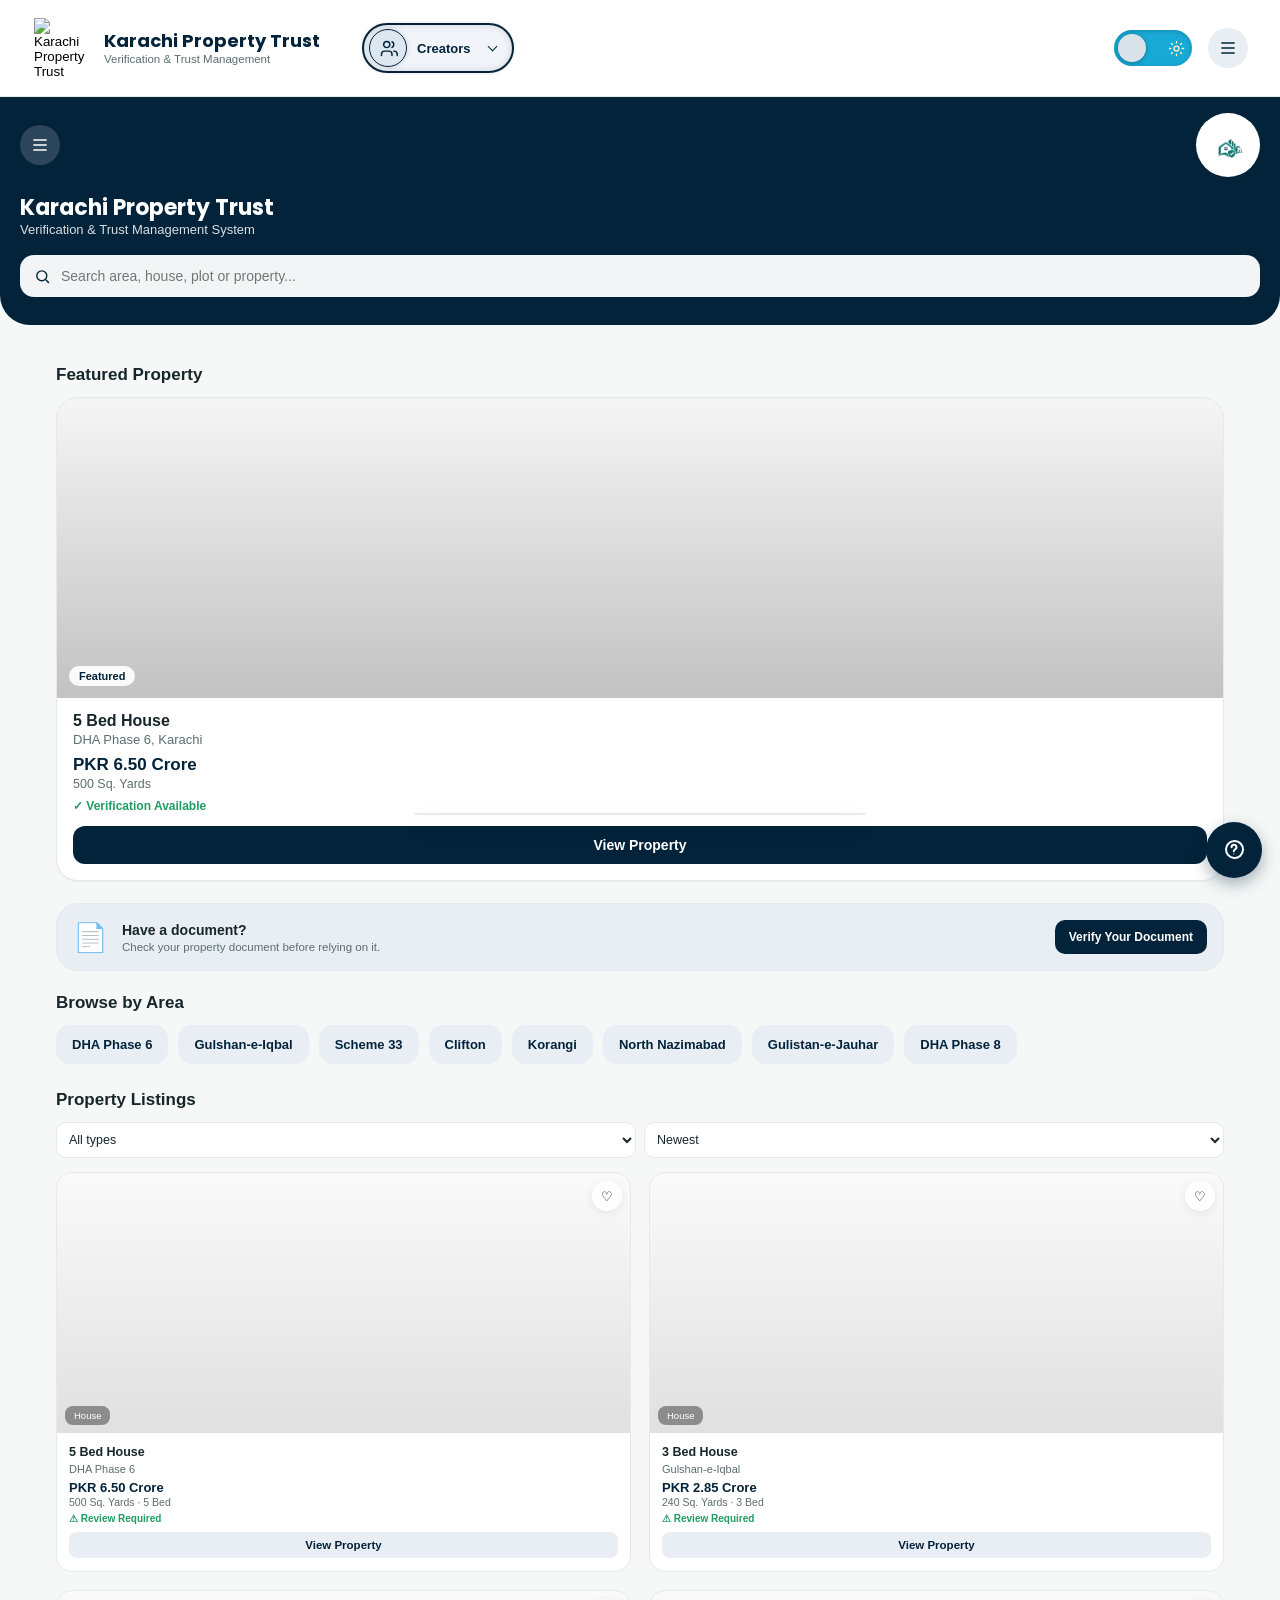
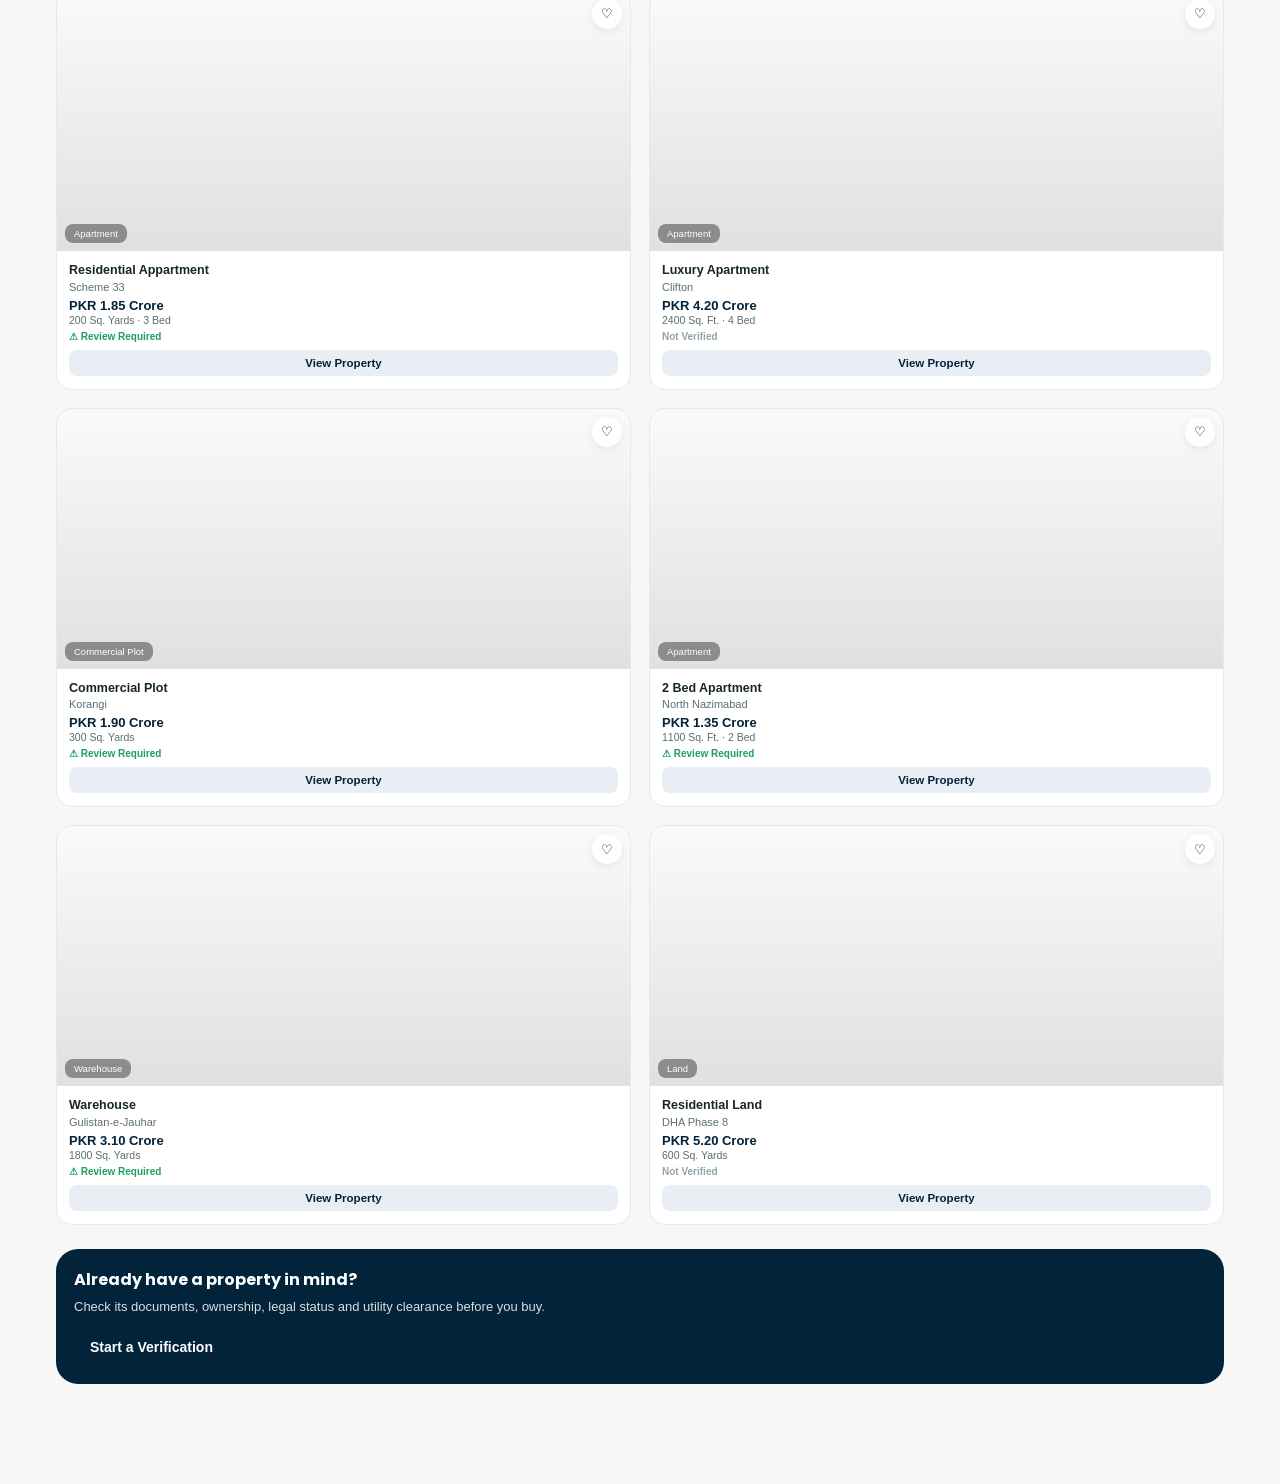
==== commit a00d2fb3: "Adding Creators Button" ====
--- a/index.html
+++ b/index.html
@@ -26,6 +26,24 @@
         <span class="topnav-tag">Verification &amp; Trust Management</span>
       </span>
     </button>
+    <details class="creators-menu">
+      <summary aria-label="Creators">
+        <span class="creators-icon" aria-hidden="true">
+          <svg viewBox="0 0 24 24" fill="none"><path d="M16 20v-1.5a3.5 3.5 0 0 0-3.5-3.5h-5A3.5 3.5 0 0 0 4 18.5V20M10 11a3.5 3.5 0 1 0 0-7 3.5 3.5 0 0 0 0 7ZM16 4.3a3.5 3.5 0 0 1 0 6.4M18 15h.5a3.5 3.5 0 0 1 3.5 3.5V20"/></svg>
+        </span>
+        <span>Creators</span>
+      </summary>
+      <div class="creators-dropdown">
+        <a href="https://github.com/syedebad11ali" target="_blank" rel="noopener noreferrer">
+          <img src="https://avatars.githubusercontent.com/u/194699305?s=80&amp;v=4" alt="">
+          <span>Syed Ebad Ali</span>
+        </a>
+        <a href="https://github.com/ctrl-shift-ali" target="_blank" rel="noopener noreferrer">
+          <img src="https://avatars.githubusercontent.com/u/294586963?s=80&amp;v=4" alt="">
+          <span>M Ali Abeer</span>
+        </a>
+      </div>
+    </details>
     <button class="theme-toggle" id="themeToggle" type="button" role="switch" aria-checked="false" aria-label="Switch to dark theme" title="Switch to dark theme" onclick="toggleTheme()">
       <span class="theme-toggle-track" aria-hidden="true">
         <svg class="theme-toggle-icon moon" viewBox="0 0 24 24"><path d="M20.3 15.1A8.5 8.5 0 0 1 8.9 3.7 8.6 8.6 0 1 0 20.3 15.1Z"/><path d="M16.8 3.2v2.2M15.7 4.3h2.2M20.3 7v1.6M19.5 7.8h1.6"/></svg>
@@ -75,5 +93,17 @@
 <script src="js/extraction.js"></script>
 <script src="js/owner_verification.js"></script>
 <script src="js/app.js"></script>
+<script>
+  (function () {
+    var creatorsMenu = document.querySelector('.creators-menu');
+    if (!creatorsMenu) return;
+    document.addEventListener('pointerdown', function (event) {
+      if (creatorsMenu.open && !creatorsMenu.contains(event.target)) creatorsMenu.open = false;
+    });
+    document.addEventListener('keydown', function (event) {
+      if (event.key === 'Escape') creatorsMenu.open = false;
+    });
+  })();
+</script>
 </body>
 </html>
--- a/css/styles.css
+++ b/css/styles.css
@@ -4,6 +4,8 @@
   --teal-900:#03233B; --teal-700:#03233B; --teal-600:#03233B; --teal-500:#03233B; --teal-100:#E8EEF3;
   --bg:#F5F8F7; --surface:#FFFFFF; --line:#E4EAE8; --text:#16262A; --sub:#5C6E70;
   --brand-text:#03233B; --brand-start:#03233b; --brand-end:#03233b; --accent-shadow:rgba(3,35,59,.35);
+  --creator-bg:#F1F5FA; --creator-text:#03233B; --creator-border:#03233B; --creator-glow:rgba(3,35,59,.16);
+  --creator-icon-bg:#DCE7F0; --creator-icon-border:#03233B; --creator-icon-stroke:#03233B; --creator-icon-glow:rgba(3,35,59,.14);
   --ok:#1F9D63; --warn:#D98E2B; --bad:#C24B3E; --mute:#94A3AC;
   --r-lg:22px; --r-md:16px; --r-sm:10px;
   color-scheme: light;
@@ -14,6 +16,8 @@
   --teal-900:#0F2A3D; --teal-700:#12796B; --teal-600:#178A78; --teal-500:#1E9A82; --teal-100:#193531;
   --brand-text:#EAF2EF; --brand-start:var(--teal-700); --brand-end:var(--teal-500);
   --accent-shadow:rgba(18,121,107,.4);
+  --creator-bg:#10271B; --creator-text:#E5F2E8; --creator-border:#3E9D65; --creator-glow:rgba(62,157,101,.25);
+  --creator-icon-bg:#6FB885; --creator-icon-border:#8AC99C; --creator-icon-stroke:#0B6335; --creator-icon-glow:rgba(62,157,101,.24);
   color-scheme: dark;
 }
 *{box-sizing:border-box;transition:background-color .6s cubic-bezier(.22,1,.36,1),color .6s cubic-bezier(.22,1,.36,1),border-color .6s cubic-bezier(.22,1,.36,1);}
@@ -39,6 +43,19 @@
 .topnav-text{display:flex;flex-direction:column;line-height:1.25;}
 .topnav-name{font-family:'Poppins',-apple-system,sans-serif;font-weight:700;font-size:15px;color:var(--brand-text);}
 .topnav-tag{font-size:10.5px;color:var(--sub);}
+.creators-menu{position:relative;flex-shrink:0;margin-left:24px;z-index:61;}
+.creators-menu summary{display:flex;align-items:center;gap:10px;min-height:48px;list-style:none;border:2px solid var(--creator-border);border-radius:999px;padding:4px 16px 4px 5px;background-color:var(--creator-bg);box-shadow:0 0 3px var(--creator-glow),inset 0 0 7px var(--creator-glow);color:var(--creator-text);font-size:13px;font-weight:600;cursor:pointer;transition:background-color .6s cubic-bezier(.22,1,.36,1),border-color .6s cubic-bezier(.22,1,.36,1),box-shadow .6s cubic-bezier(.22,1,.36,1),color .6s cubic-bezier(.22,1,.36,1);}
+.creators-icon{width:38px;height:38px;border-radius:50%;display:grid;place-items:center;flex-shrink:0;background-color:var(--creator-icon-bg);border:1px solid var(--creator-icon-border);box-shadow:0 0 5px var(--creator-icon-glow);transition:background-color .6s cubic-bezier(.22,1,.36,1),border-color .6s cubic-bezier(.22,1,.36,1),box-shadow .6s cubic-bezier(.22,1,.36,1);}
+.creators-icon svg{width:21px;height:21px;stroke:var(--creator-icon-stroke);stroke-width:1.7;stroke-linecap:round;stroke-linejoin:round;transition:stroke .6s cubic-bezier(.22,1,.36,1);}
+.creators-menu summary::-webkit-details-marker{display:none;}
+.creators-menu summary::after{content:"";display:inline-block;width:6px;height:6px;margin:0 0 3px 9px;border-right:1.5px solid currentColor;border-bottom:1.5px solid currentColor;transform:rotate(45deg);}
+.creators-menu[open] summary::after{transform:rotate(225deg);margin-bottom:0;}
+.creators-menu summary:hover{box-shadow:0 0 5px var(--creator-glow),inset 0 0 9px var(--creator-glow);}
+.creators-menu summary:focus-visible{outline:2px solid #b7ffca;outline-offset:3px;}
+.creators-dropdown{position:absolute;top:calc(100% + 8px);left:0;width:220px;padding:6px;background:var(--surface);border:1px solid var(--line);border-radius:10px;box-shadow:0 12px 28px rgba(0,0,0,.16);}
+.creators-dropdown a{display:flex;align-items:center;gap:10px;padding:8px;border-radius:7px;color:var(--text);font-size:12px;font-weight:600;text-decoration:none;white-space:nowrap;}
+.creators-dropdown a:hover,.creators-dropdown a:focus-visible{background:var(--teal-100);outline:none;}
+.creators-dropdown img{width:32px;height:32px;border-radius:50%;object-fit:cover;flex-shrink:0;}
 .topnav-inner>.theme-toggle{display:flex;margin-left:auto;padding:0;align-items:center;justify-content:center;background:transparent;border:0;flex-shrink:0;}
 .topnav-inner>.theme-toggle:hover{background:transparent;color:var(--text);}
 .theme-toggle-track{position:relative;display:block;width:78px;height:36px;border-radius:999px;background:#19a9d5;box-shadow:inset 0 1px 4px rgba(0,0,0,.2);transition:background .6s cubic-bezier(.22,1,.36,1);}
@@ -79,11 +96,19 @@
 @media (min-width:1024px){
   .topnav-inner>.theme-toggle{margin-left:auto;}
 }
-@media (max-width:480px){
+@media (max-width:520px){
   .topnav-inner{gap:8px;padding-right:12px;padding-left:12px;}
-  .topnav-brand{min-width:0;gap:6px;}
+  .topnav-brand{flex:1 1 0;min-width:0;gap:6px;}
   .topnav-text{min-width:0;}
   .topnav-name,.topnav-tag{overflow:hidden;text-overflow:ellipsis;white-space:nowrap;}
+  .topnav-name{font-size:12.5px;}
+  .topnav-tag{font-size:9px;}
+  .creators-menu{margin-left:4px;}
+  .creators-menu summary{justify-content:center;gap:0;width:42px;min-height:42px;padding:3px;}
+  .creators-menu summary>span:not(.creators-icon),.creators-menu summary::after{display:none;}
+  .creators-icon{width:32px;height:32px;}
+  .creators-icon svg{width:18px;height:18px;}
+  .creators-dropdown{left:auto;right:0;}
   .theme-toggle-track{width:62px;height:32px;}
   .theme-toggle-icon{width:15px;height:15px;top:8.5px;}
   .theme-toggle-icon.moon{left:7px;}
